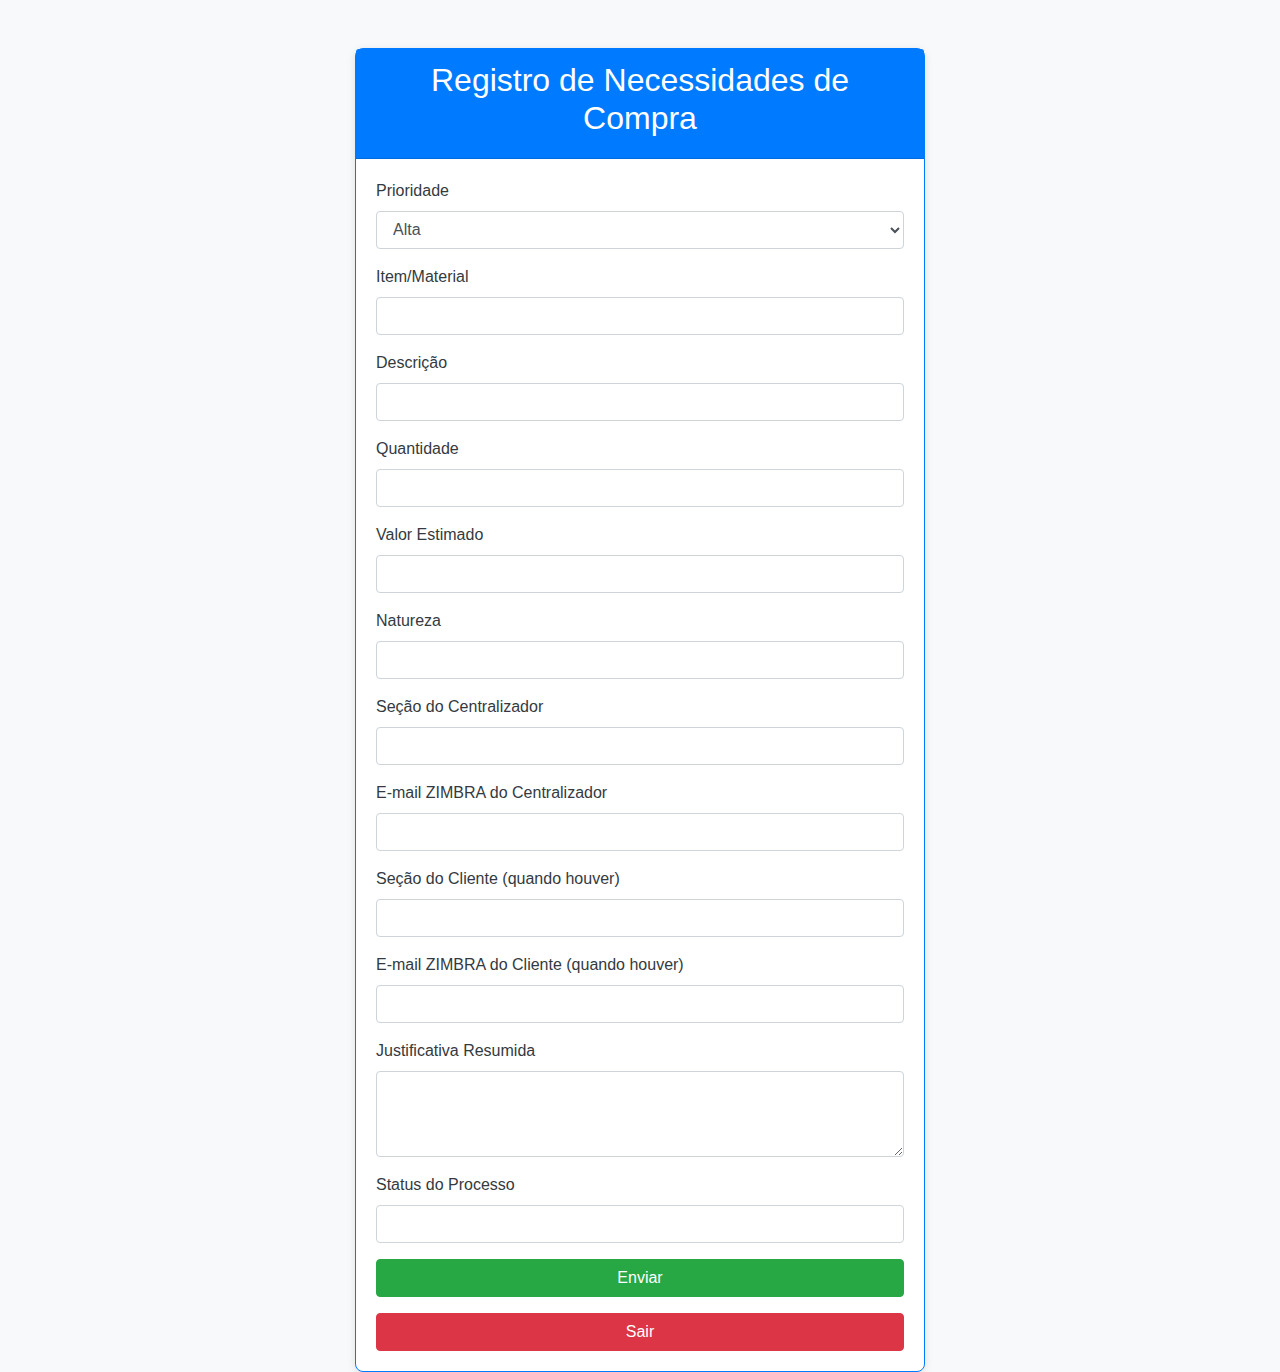
==== index.html @ 0d7c14cc "index.html" ====
<!DOCTYPE html>
<html lang="pt-br">
<head>
    <meta charset="UTF-8">
    <meta name="viewport" content="width=device-width, initial-scale=1.0">
    <title>Formulário - Necessidades de Compra</title>
    <link rel="stylesheet" href="https://stackpath.bootstrapcdn.com/bootstrap/4.5.2/css/bootstrap.min.css">
    <link rel="stylesheet" href="styles.css">
</head>
<body>
    <div class="container mt-5">
        <div class="card">
            <div class="card-header text-center">
                <h2>Registro de Necessidades de Compra</h2>
            </div>
            <div class="card-body">
                <form id="purchase-form">
                    <div class="form-group">
                        <label for="prioridade">Prioridade</label>
                        <select class="form-control" id="prioridade" name="prioridade" required>
                            <option value="alta">Alta</option>
                            <option value="media">Média</option>
                            <option value="baixa">Baixa</option>
                        </select>
                    </div>
                    <div class="form-group">
                        <label for="item">Item/Material</label>
                        <input type="text" class="form-control" id="item" name="item" required>
                    </div>
                    <div class="form-group">
                        <label for="descricao">Descrição</label>
                        <input type="text" class="form-control" id="descricao" name="descricao">
                    </div>
                    <div class="form-group">
                        <label for="quantidade">Quantidade</label>
                        <input type="number" class="form-control" id="quantidade" name="quantidade" required>
                    </div>
                    <div class="form-group">
                        <label for="valor">Valor Estimado</label>
                        <input type="number" class="form-control" id="valor" name="valor" step="0.01" required>
                    </div>
                    <div class="form-group">
                        <label for="natureza">Natureza</label>
                        <input type="text" class="form-control" id="natureza" name="natureza">
                    </div>
                    <div class="form-group">
                        <label for="secao_centralizador">Seção do Centralizador</label>
                        <input type="text" class="form-control" id="secao_centralizador" name="secao_centralizador">
                    </div>
                    <div class="form-group">
                        <label for="email_centralizador">E-mail ZIMBRA do Centralizador</label>
                        <input type="email" class="form-control" id="email_centralizador" name="email_centralizador">
                    </div>
                    <div class="form-group">
                        <label for="secao_cliente">Seção do Cliente (quando houver)</label>
                        <input type="text" class="form-control" id="secao_cliente" name="secao_cliente">
                    </div>
                    <div class="form-group">
                        <label for="email_cliente">E-mail ZIMBRA do Cliente (quando houver)</label>
                        <input type="email" class="form-control" id="email_cliente" name="email_cliente">
                    </div>
                    <div class="form-group">
                        <label for="justificativa">Justificativa Resumida</label>
                        <textarea class="form-control" id="justificativa" name="justificativa" rows="3" required></textarea>
                    </div>
                    <div class="form-group">
                        <label for="status">Status do Processo</label>
                        <input type="text" class="form-control" id="status" name="status">
                    </div>
                    <button type="submit" class="btn btn-success btn-block">Enviar</button>
                </form>
                <button id="logout" class="btn btn-danger btn-block mt-3">Sair</button>
            </div>
        </div>
    </div>

    <script>
        document.getElementById("logout").addEventListener("click", function() {
            sessionStorage.clear();
            window.location.href = "login.html";
        });
    </script>
</body>
</html>
---- styles.css ----
/* Estilo geral da página */
body {
    background-color: #f8f9fa; /* Cor de fundo clara */
    font-family: Arial, sans-serif; /* Fonte padrão */
    color: #343a40; /* Cor do texto */
}

/* Estilo para o container da página */
.container {
    max-width: 600px; /* Largura máxima do container */
    margin: auto; /* Centraliza o container */
}

/* Estilo do cartão (card) */
.card {
    border: 1px solid #007bff; /* Borda azul */
    border-radius: 0.5rem; /* Arredondamento dos cantos */
    box-shadow: 0 2px 8px rgba(0, 0, 0, 0.1); /* Sombra leve */
}

/* Estilo do cabeçalho do cartão */
.card-header {
    background-color: #007bff; /* Cor de fundo azul */
    color: white; /* Cor do texto branca */
}

/* Estilo dos botões */
button {
    padding: 10px;
    background-color: #007bff; /* Azul padrão do Bootstrap */
    color: white;
    border: none;
    cursor: pointer;
}

button:hover {
    background-color: #0056b3; /* Azul mais escuro ao passar o mouse */
}

/* Estilo para as solicitações no relatório */
.solicitacao {
    margin: 10px 0; /* Espaçamento entre solicitações */
    padding: 10px; /* Espaçamento interno */
    border-radius: 0.25rem; /* Arredondamento dos cantos */
}

/* Estilo para os alertas de solicitação */
.alert {
    font-size: 1rem; /* Tamanho da fonte */
}

/* Estilo para o botão de Sair */
.btn-danger {
    background-color: #dc3545; /* Cor de fundo vermelha */
}

.btn-danger:hover {
    background-color: #c82333; /* Vermelho mais escuro ao passar o mouse */
}

/* Estilo para mensagens de erro */
#mensagem {
    margin-top: 10px; /* Espaçamento acima da mensagem */
}
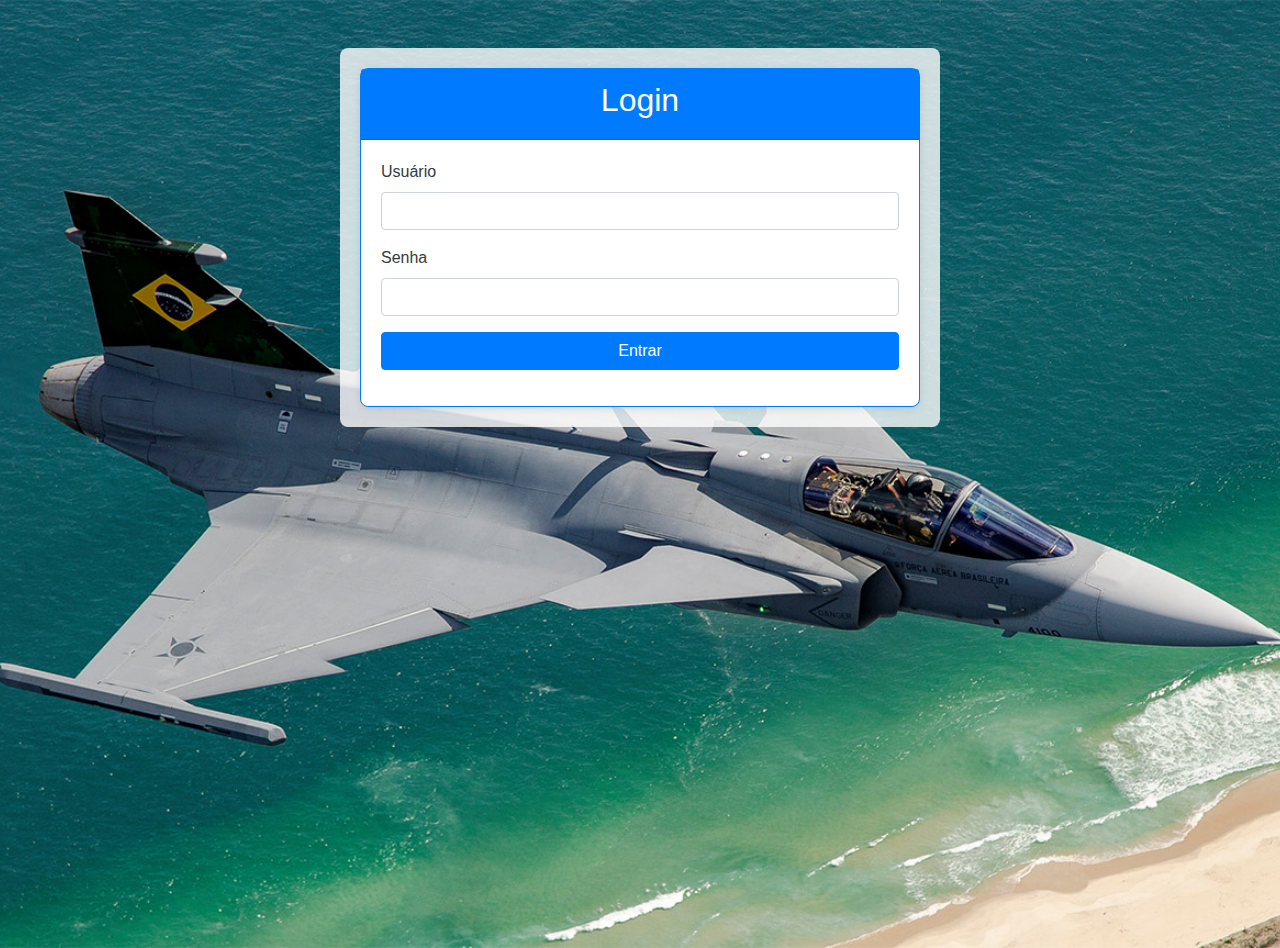
==== commit 4750aed1: "index.html" ====
--- a/index.html
+++ b/index.html
@@ -6,6 +6,12 @@
     <title>Formulário - Necessidades de Compra</title>
     <link rel="stylesheet" href="https://stackpath.bootstrapcdn.com/bootstrap/4.5.2/css/bootstrap.min.css">
     <link rel="stylesheet" href="styles.css">
+    <script>
+        // Verifica se o usuário está autenticado
+        if (!sessionStorage.getItem("authenticated")) {
+            window.location.href = "login.html"; // Redireciona para a tela de login
+        }
+    </script>
 </head>
 <body>
     <div class="container mt-5">
@@ -76,8 +82,8 @@
 
     <script>
         document.getElementById("logout").addEventListener("click", function() {
-            sessionStorage.clear();
-            window.location.href = "login.html";
+            sessionStorage.clear(); // Limpa os dados de sessão
+            window.location.href = "login.html"; // Redireciona para a tela de login
         });
     </script>
 </body>
--- a/styles.css
+++ b/styles.css
@@ -1,14 +1,21 @@
 /* Estilo geral da página */
 body {
-    background-color: #f8f9fa; /* Cor de fundo clara */
+    background-image: url('gripen.jpg'); /* Caminho para a imagem de fundo */
+    background-size: cover; /* Faz a imagem cobrir todo o fundo */
+    background-position: center; /* Centraliza a imagem */
     font-family: Arial, sans-serif; /* Fonte padrão */
     color: #343a40; /* Cor do texto */
+    height: 100vh; /* Altura total da visualização */
+    margin: 0; /* Remove margens */
 }
 
 /* Estilo para o container da página */
 .container {
     max-width: 600px; /* Largura máxima do container */
     margin: auto; /* Centraliza o container */
+    background-color: rgba(255, 255, 255, 0.8); /* Fundo branco com transparência */
+    border-radius: 0.5rem; /* Arredondamento dos cantos */
+    padding: 20px; /* Espaçamento interno */
 }
 
 /* Estilo do cartão (card) */
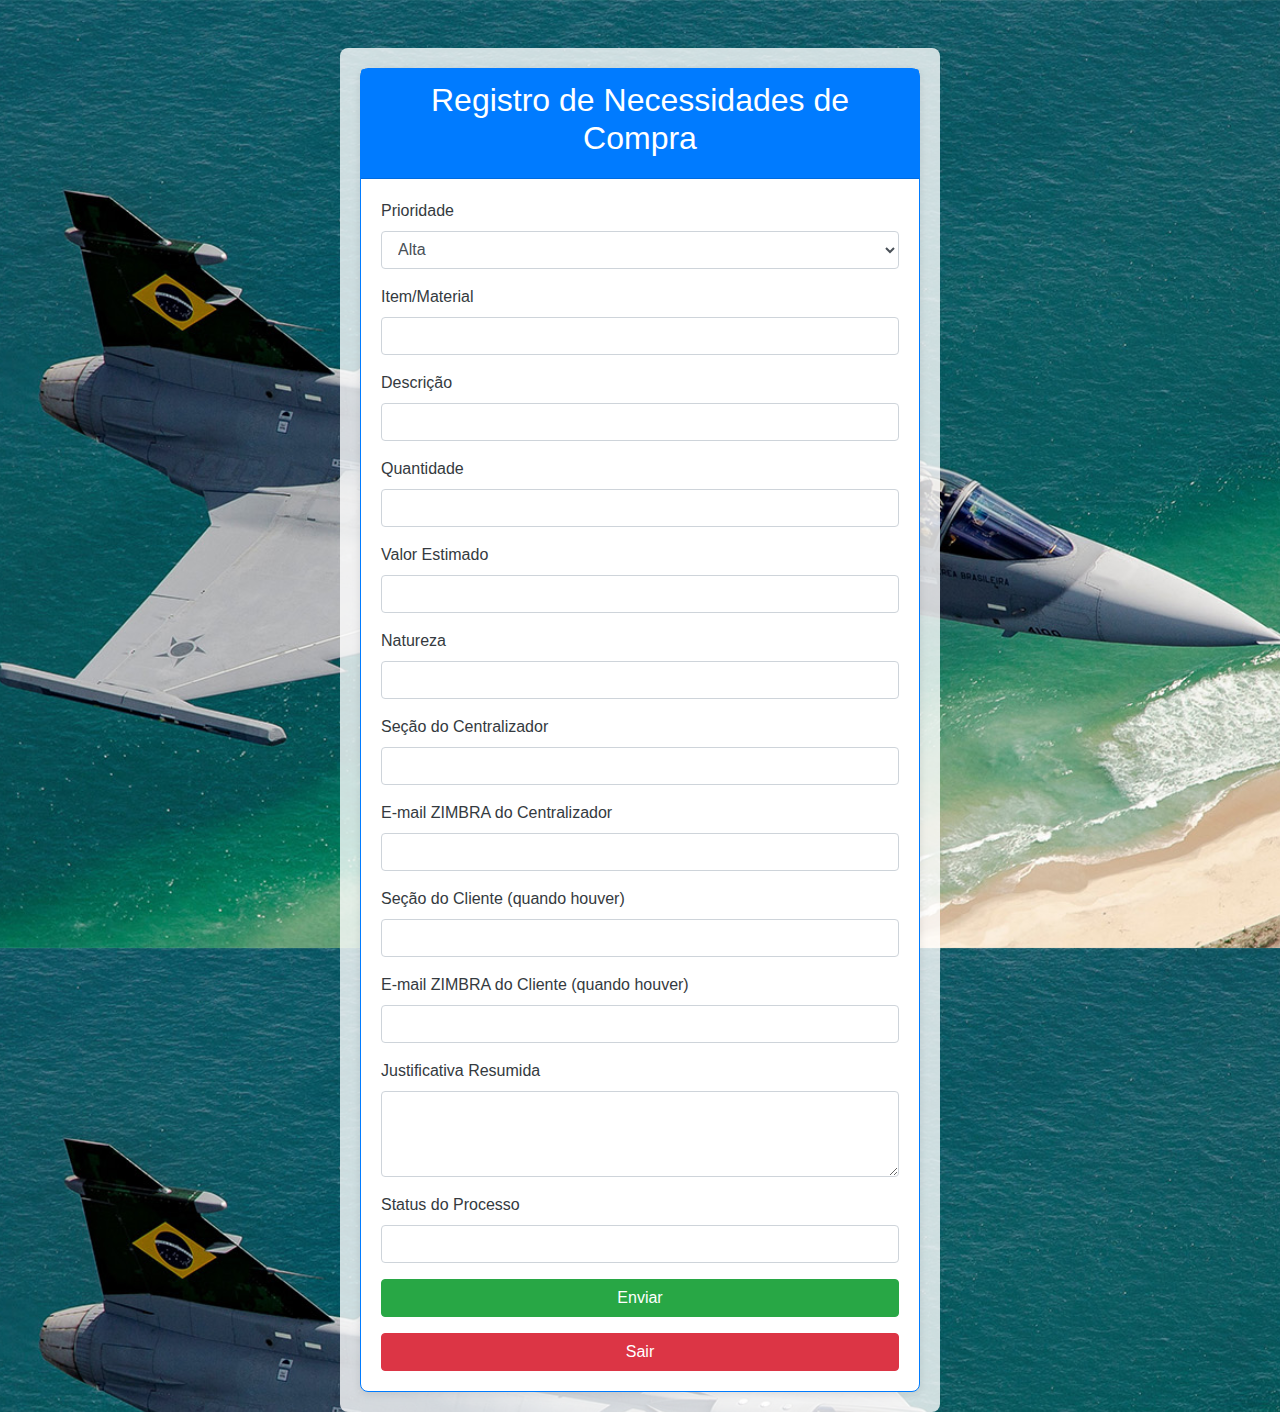
==== commit e5a93f45: "index.html" ====
--- a/index.html
+++ b/index.html
@@ -6,11 +6,88 @@
     <title>Formulário - Necessidades de Compra</title>
     <link rel="stylesheet" href="https://stackpath.bootstrapcdn.com/bootstrap/4.5.2/css/bootstrap.min.css">
     <link rel="stylesheet" href="styles.css">
+    <script src="https://apis.google.com/js/api.js"></script>
     <script>
-        // Verifica se o usuário está autenticado
-        if (!sessionStorage.getItem("authenticated")) {
-            window.location.href = "login.html"; // Redireciona para a tela de login
+        // Configurações da Google Sheets API
+        const SHEET_ID = '1ai9Dmp4j_nDhYzdXT7OArLc6vOWCS6332nT77MIifto';
+        const SHEET_NAME = 'PTA';
+        const API_KEY = '114GMEx9WUkl_GC0sGZwCFSaTkJfmHgm2Am0wtD618Fz65Y_ei2nWthNI'; // Sua chave da API
+
+        // Função para enviar os dados do formulário
+        function submitForm(data) {
+            const params = {
+                spreadsheetId: SHEET_ID,
+                range: `${SHEET_NAME}!A2:J`, // Ajuste o range conforme necessário
+                valueInputOption: 'RAW',
+                insertDataOption: 'INSERT_ROWS',
+                key: API_KEY
+            };
+
+            const body = {
+                values: [data] // Os dados do formulário
+            };
+
+            const request = gapi.client.sheets.spreadsheets.values.append(params, body);
+            request.then(
+                (response) => {
+                    console.log('Dados enviados com sucesso:', response);
+                    alert('Formulário enviado com sucesso!');
+                },
+                (error) => {
+                    console.error('Erro ao enviar dados:', error);
+                    alert('Erro ao enviar formulário.');
+                }
+            );
         }
+
+        // Inicia a API quando o documento estiver carregado
+        function initClient() {
+            gapi.client
+                .init({
+                    apiKey: API_KEY,
+                    discoveryDocs: ['https://sheets.googleapis.com/$discovery/rest?version=v4']
+                })
+                .then(() => {
+                    // API está pronta
+                });
+        }
+
+        // Carrega a biblioteca
+        function loadGapiClient() {
+            gapi.load('client', initClient);
+        }
+
+        // Chama a função ao enviar o formulário
+        document.addEventListener("DOMContentLoaded", function() {
+            document.getElementById("purchase-form").addEventListener("submit", function(event) {
+                event.preventDefault(); // Impede o envio padrão do formulário
+                loadGapiClient(); // Carrega a API
+
+                // Coleta os dados do formulário
+                const data = [
+                    document.getElementById("prioridade").value,
+                    document.getElementById("item").value,
+                    document.getElementById("descricao").value,
+                    document.getElementById("quantidade").value,
+                    document.getElementById("valor").value,
+                    document.getElementById("natureza").value,
+                    document.getElementById("secao_centralizador").value,
+                    document.getElementById("email_centralizador").value,
+                    document.getElementById("secao_cliente").value,
+                    document.getElementById("email_cliente").value,
+                    document.getElementById("justificativa").value,
+                    document.getElementById("status").value,
+                ];
+
+                // Envia os dados para a planilha
+                submitForm(data);
+            });
+
+            document.getElementById("logout").addEventListener("click", function() {
+                sessionStorage.clear();
+                window.location.href = "login.html";
+            });
+        });
     </script>
 </head>
 <body>
@@ -79,12 +156,5 @@
             </div>
         </div>
     </div>
-
-    <script>
-        document.getElementById("logout").addEventListener("click", function() {
-            sessionStorage.clear(); // Limpa os dados de sessão
-            window.location.href = "login.html"; // Redireciona para a tela de login
-        });
-    </script>
 </body>
 </html>
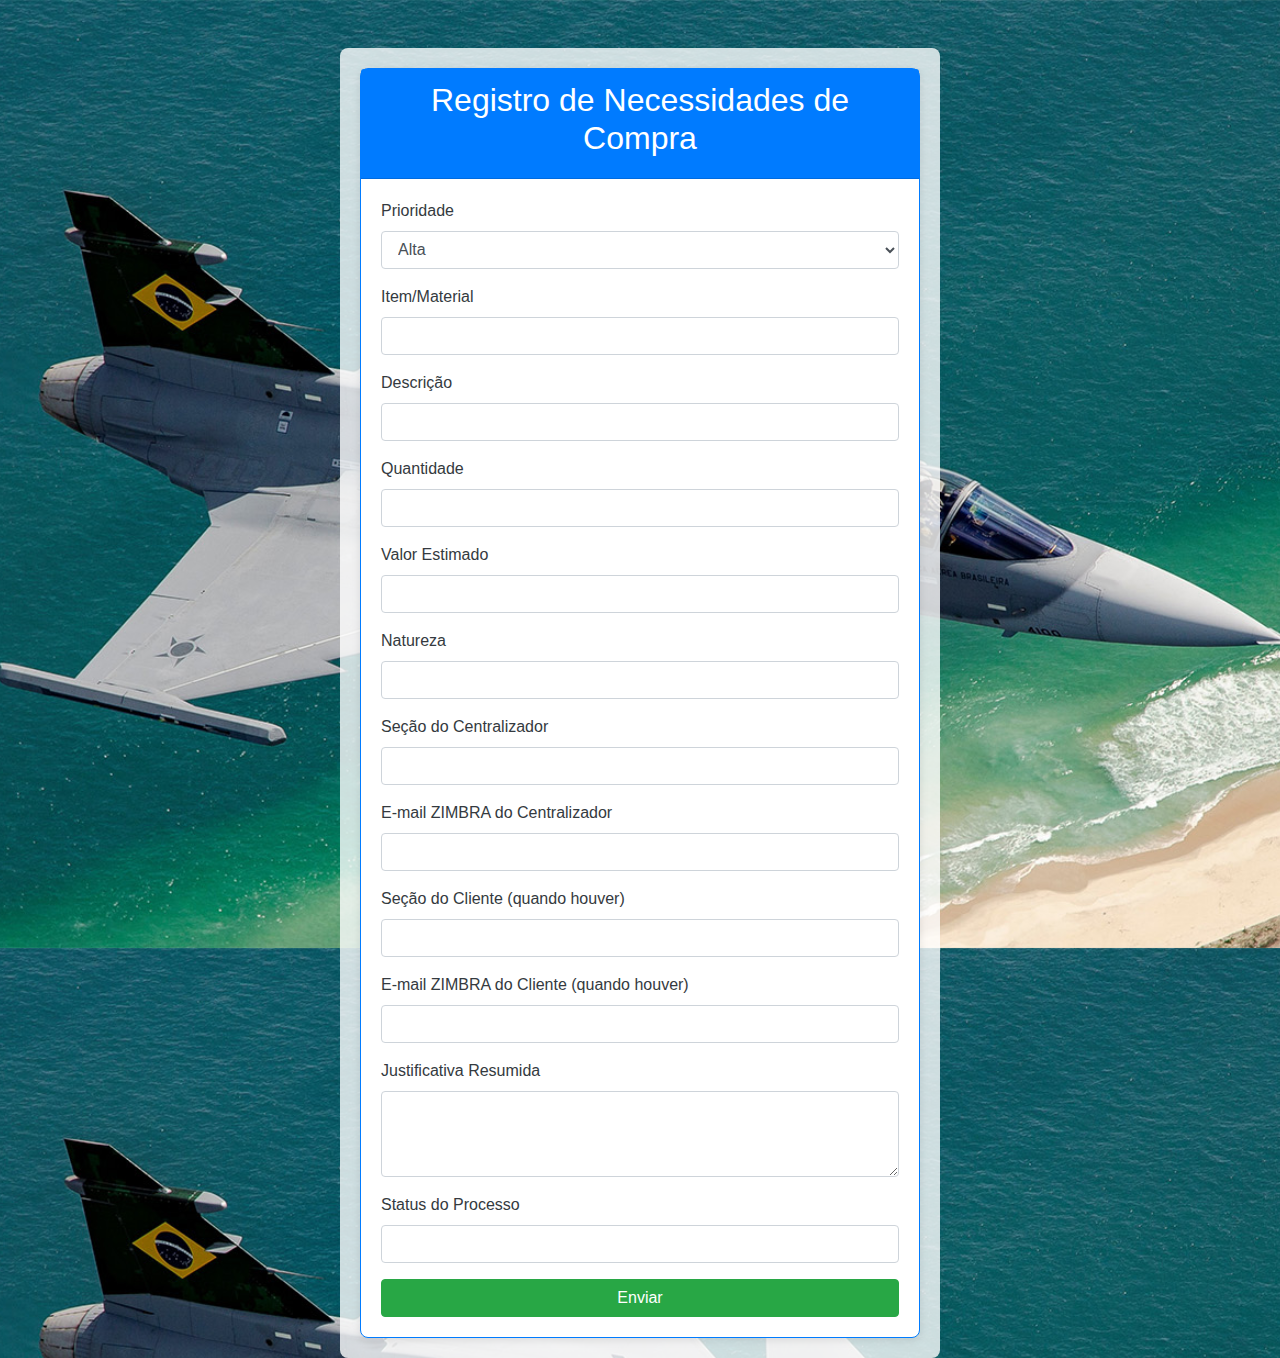
==== commit 74915151: "index.html" ====
--- a/index.html
+++ b/index.html
@@ -6,89 +6,6 @@
     <title>Formulário - Necessidades de Compra</title>
     <link rel="stylesheet" href="https://stackpath.bootstrapcdn.com/bootstrap/4.5.2/css/bootstrap.min.css">
     <link rel="stylesheet" href="styles.css">
-    <script src="https://apis.google.com/js/api.js"></script>
-    <script>
-        // Configurações da Google Sheets API
-        const SHEET_ID = '1ai9Dmp4j_nDhYzdXT7OArLc6vOWCS6332nT77MIifto';
-        const SHEET_NAME = 'PTA';
-        const API_KEY = '114GMEx9WUkl_GC0sGZwCFSaTkJfmHgm2Am0wtD618Fz65Y_ei2nWthNI'; // Sua chave da API
-
-        // Função para enviar os dados do formulário
-        function submitForm(data) {
-            const params = {
-                spreadsheetId: SHEET_ID,
-                range: `${SHEET_NAME}!A2:J`, // Ajuste o range conforme necessário
-                valueInputOption: 'RAW',
-                insertDataOption: 'INSERT_ROWS',
-                key: API_KEY
-            };
-
-            const body = {
-                values: [data] // Os dados do formulário
-            };
-
-            const request = gapi.client.sheets.spreadsheets.values.append(params, body);
-            request.then(
-                (response) => {
-                    console.log('Dados enviados com sucesso:', response);
-                    alert('Formulário enviado com sucesso!');
-                },
-                (error) => {
-                    console.error('Erro ao enviar dados:', error);
-                    alert('Erro ao enviar formulário.');
-                }
-            );
-        }
-
-        // Inicia a API quando o documento estiver carregado
-        function initClient() {
-            gapi.client
-                .init({
-                    apiKey: API_KEY,
-                    discoveryDocs: ['https://sheets.googleapis.com/$discovery/rest?version=v4']
-                })
-                .then(() => {
-                    // API está pronta
-                });
-        }
-
-        // Carrega a biblioteca
-        function loadGapiClient() {
-            gapi.load('client', initClient);
-        }
-
-        // Chama a função ao enviar o formulário
-        document.addEventListener("DOMContentLoaded", function() {
-            document.getElementById("purchase-form").addEventListener("submit", function(event) {
-                event.preventDefault(); // Impede o envio padrão do formulário
-                loadGapiClient(); // Carrega a API
-
-                // Coleta os dados do formulário
-                const data = [
-                    document.getElementById("prioridade").value,
-                    document.getElementById("item").value,
-                    document.getElementById("descricao").value,
-                    document.getElementById("quantidade").value,
-                    document.getElementById("valor").value,
-                    document.getElementById("natureza").value,
-                    document.getElementById("secao_centralizador").value,
-                    document.getElementById("email_centralizador").value,
-                    document.getElementById("secao_cliente").value,
-                    document.getElementById("email_cliente").value,
-                    document.getElementById("justificativa").value,
-                    document.getElementById("status").value,
-                ];
-
-                // Envia os dados para a planilha
-                submitForm(data);
-            });
-
-            document.getElementById("logout").addEventListener("click", function() {
-                sessionStorage.clear();
-                window.location.href = "login.html";
-            });
-        });
-    </script>
 </head>
 <body>
     <div class="container mt-5">
@@ -97,7 +14,7 @@
                 <h2>Registro de Necessidades de Compra</h2>
             </div>
             <div class="card-body">
-                <form id="purchase-form">
+                <form id="purchase-form" action="URL_DO_SEU_SCRIPT" method="POST">
                     <div class="form-group">
                         <label for="prioridade">Prioridade</label>
                         <select class="form-control" id="prioridade" name="prioridade" required>
@@ -152,7 +69,6 @@
                     </div>
                     <button type="submit" class="btn btn-success btn-block">Enviar</button>
                 </form>
-                <button id="logout" class="btn btn-danger btn-block mt-3">Sair</button>
             </div>
         </div>
     </div>
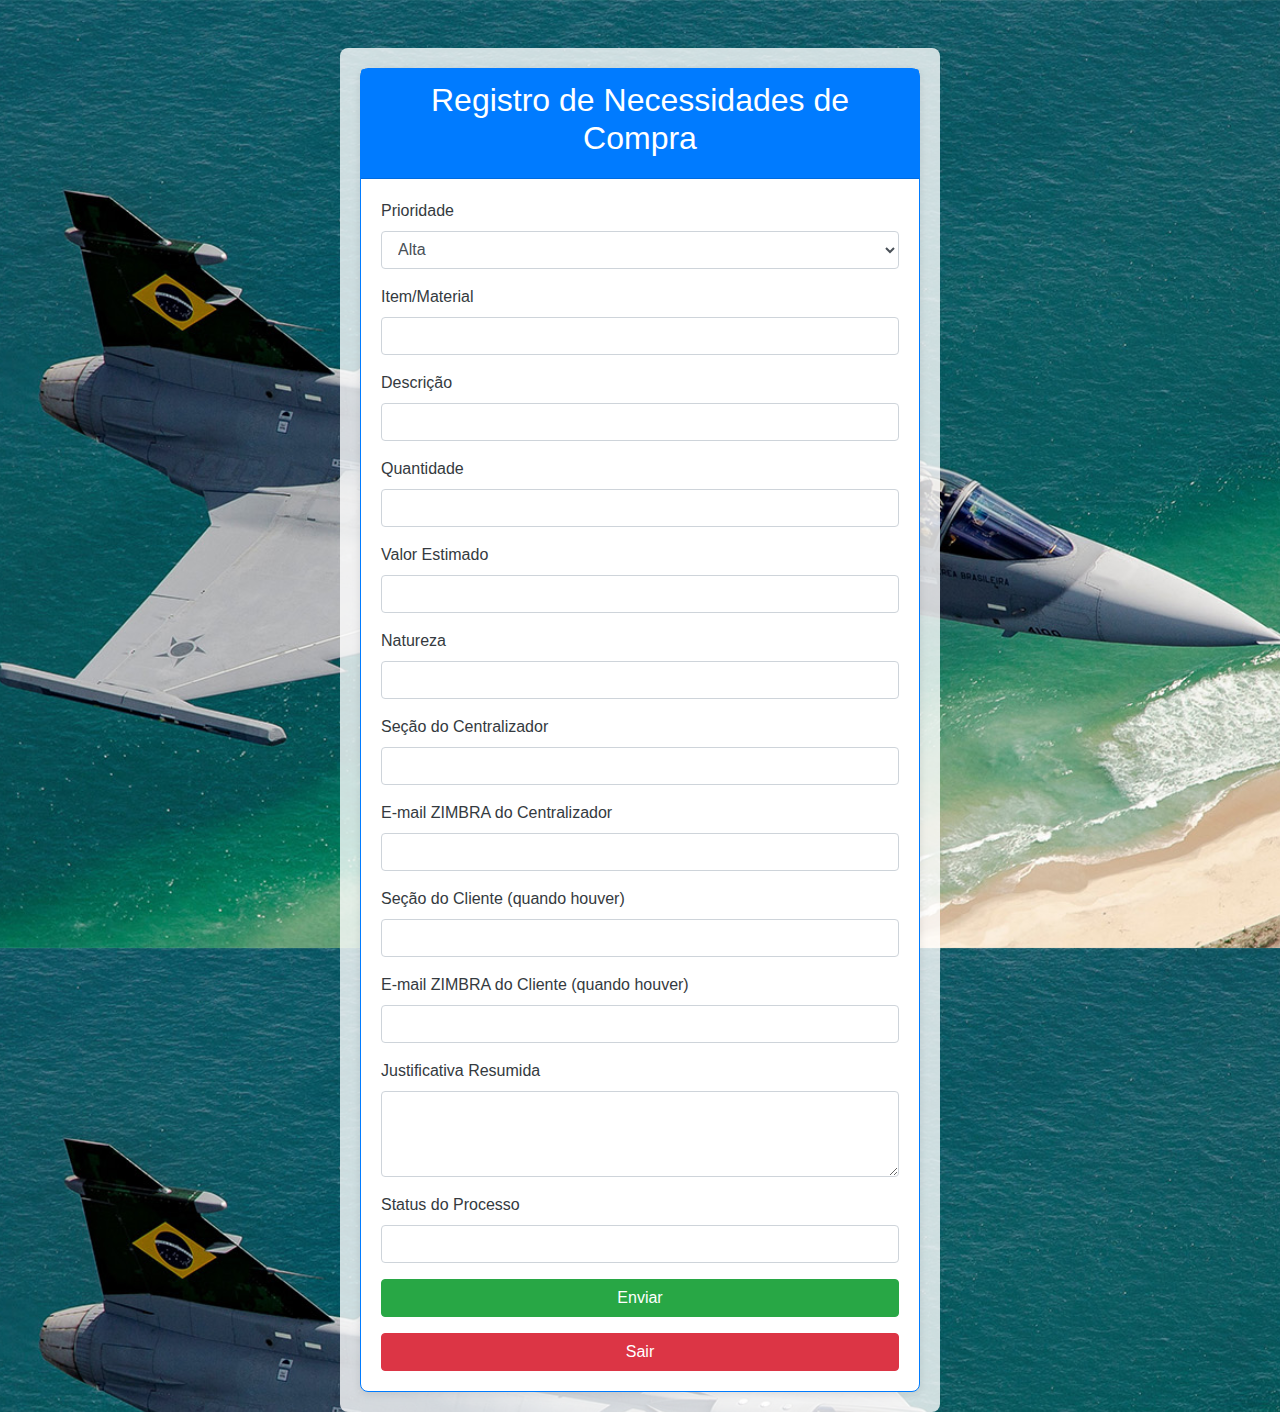
==== commit 74a77115: "index.html" ====
--- a/index.html
+++ b/index.html
@@ -14,7 +14,7 @@
                 <h2>Registro de Necessidades de Compra</h2>
             </div>
             <div class="card-body">
-                <form id="purchase-form" action="URL_DO_SEU_SCRIPT" method="POST">
+                <form id="purchase-form">
                     <div class="form-group">
                         <label for="prioridade">Prioridade</label>
                         <select class="form-control" id="prioridade" name="prioridade" required>
@@ -69,8 +69,42 @@
                     </div>
                     <button type="submit" class="btn btn-success btn-block">Enviar</button>
                 </form>
+                <button id="logout" class="btn btn-danger btn-block mt-3">Sair</button>
             </div>
         </div>
     </div>
+
+    <script>
+        // URL do Google Apps Script publicado como Web App
+        const scriptURL = 'https://script.google.com/macros/s/AKfycbzMzWOGSbfinMz_-_863yJfrvmiLyXuclXviGzQXl8yYnUK1C-WRsapcKqUFYEFddD6/exec';
+
+        function submitForm() {
+            const formData = new FormData(document.getElementById("purchase-form"));
+            
+            fetch(scriptURL, {
+                method: 'POST',
+                body: formData,
+            })
+            .then(response => response.text())
+            .then(result => {
+                alert("Formulário enviado com sucesso!");
+                console.log(result);
+            })
+            .catch(error => {
+                console.error("Erro ao enviar o formulário:", error);
+                alert("Houve um erro ao enviar o formulário.");
+            });
+        }
+
+        document.getElementById("purchase-form").addEventListener("submit", function(event) {
+            event.preventDefault(); // Previne o comportamento padrão
+            submitForm(); // Chama a função de envio
+        });
+
+        document.getElementById("logout").addEventListener("click", function() {
+            sessionStorage.clear();
+            window.location.href = "login.html";
+        });
+    </script>
 </body>
 </html>
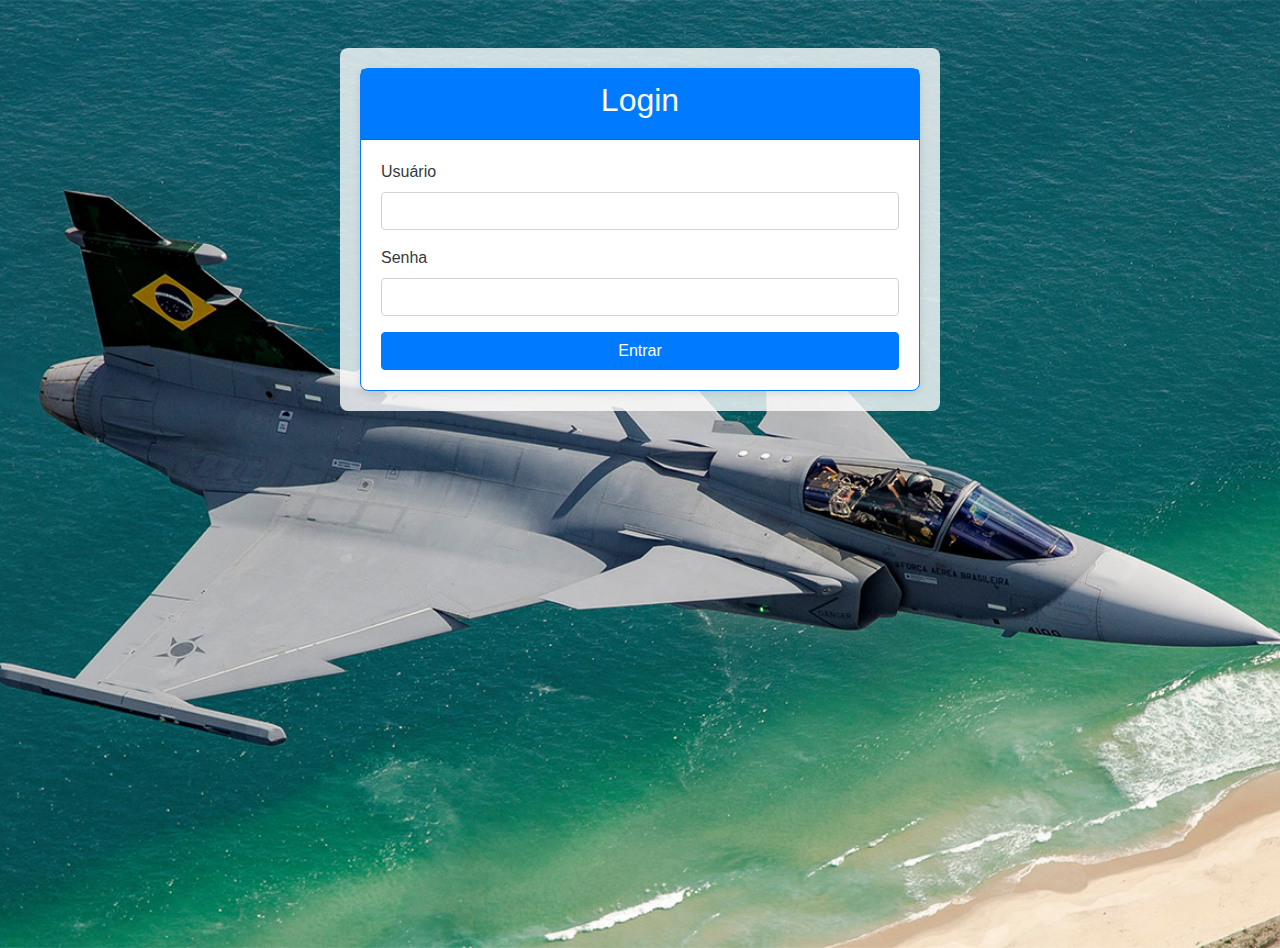
==== commit 29b53e93: "index.html" ====
--- a/index.html
+++ b/index.html
@@ -8,6 +8,14 @@
     <link rel="stylesheet" href="styles.css">
 </head>
 <body>
+
+    <script>
+        // Verifica se o usuário está logado
+        if (!sessionStorage.getItem("loggedIn")) {
+            window.location.href = "login.html"; // Redireciona para a página de login
+        }
+    </script>
+
     <div class="container mt-5">
         <div class="card">
             <div class="card-header text-center">
@@ -75,35 +83,15 @@
     </div>
 
     <script>
-        // URL do Google Apps Script publicado como Web App
-        const scriptURL = 'https://script.google.com/macros/s/AKfycbzMzWOGSbfinMz_-_863yJfrvmiLyXuclXviGzQXl8yYnUK1C-WRsapcKqUFYEFddD6/exec';
-
-        function submitForm() {
-            const formData = new FormData(document.getElementById("purchase-form"));
-            
-            fetch(scriptURL, {
-                method: 'POST',
-                body: formData,
-            })
-            .then(response => response.text())
-            .then(result => {
-                alert("Formulário enviado com sucesso!");
-                console.log(result);
-            })
-            .catch(error => {
-                console.error("Erro ao enviar o formulário:", error);
-                alert("Houve um erro ao enviar o formulário.");
-            });
+        // Verifica se o usuário está logado, caso contrário redireciona para o login
+        if (!sessionStorage.getItem("loggedIn")) {
+            window.location.href = "login.html";
         }
 
-        document.getElementById("purchase-form").addEventListener("submit", function(event) {
-            event.preventDefault(); // Previne o comportamento padrão
-            submitForm(); // Chama a função de envio
-        });
-
+        // Função para sair (logout)
         document.getElementById("logout").addEventListener("click", function() {
-            sessionStorage.clear();
-            window.location.href = "login.html";
+            sessionStorage.removeItem("loggedIn"); // Remove o estado de login
+            window.location.href = "login.html";   // Redireciona para a página de login
         });
     </script>
 </body>
